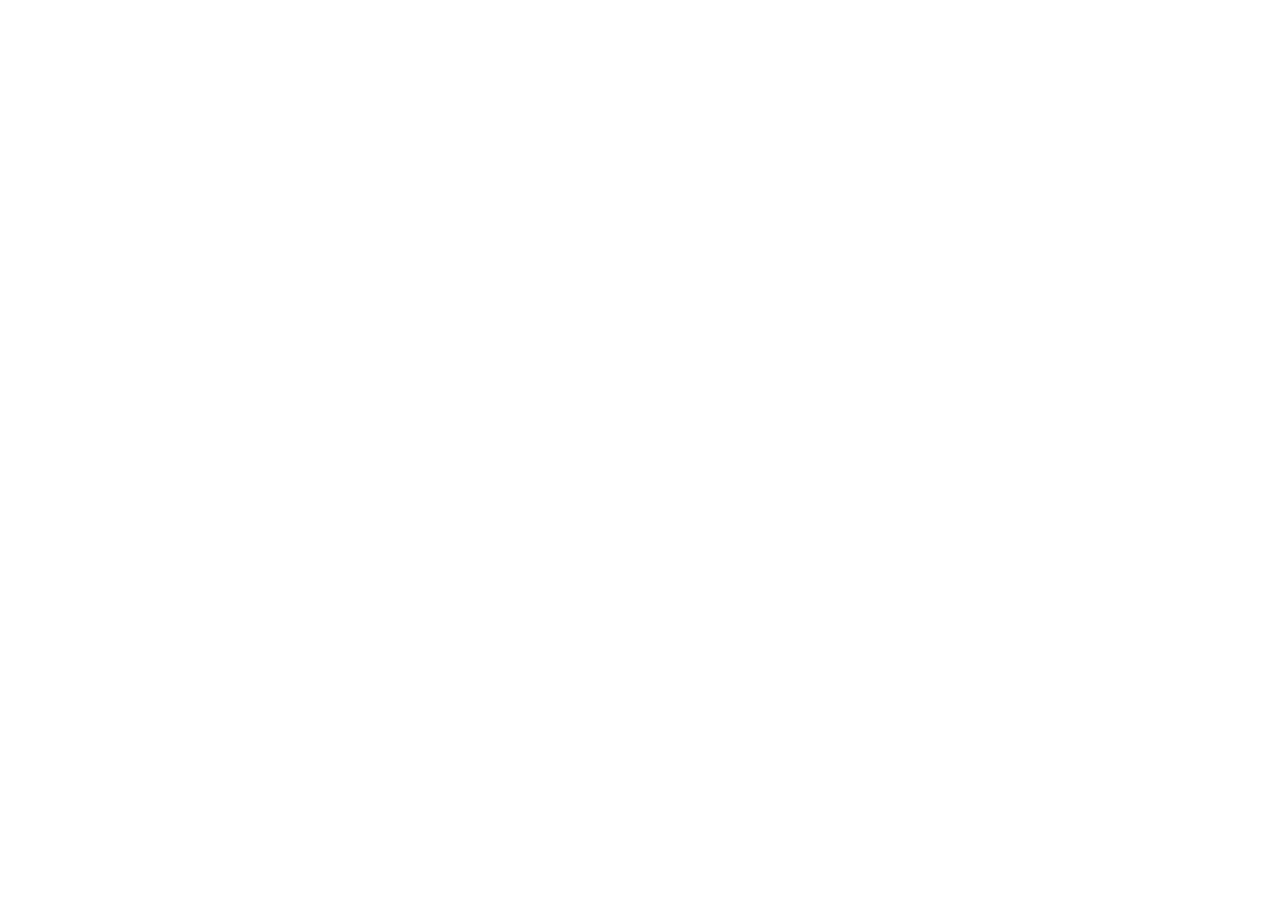
==== index.html @ dd06b10b "new icon" ====
<!DOCTYPE html>
<!--
	Author:   Nathan Brigmon @ Civic Analytics
    Date:     6/15/2015
    URL:      This file is located on the Civic Analytics Google Drive
	Comments: Downtown Austin Business Analysis
-->
<html>
	<head>
		<title>Downtown Austin Analysis</title>
		<meta charset="utf-8" />
		<link rel="stylesheet" href="//cdnjs.cloudflare.com/ajax/libs/leaflet/0.7.3/leaflet.css" />
		<link rel="stylesheet" type="text/css" href="css/own_style.css">

  		<link rel="icon" href="pictures/logo_icon.png" type="image/png">
		<script src="//code.jquery.com/jquery-1.11.1.min.js"></script>
		<script src="//cdnjs.cloudflare.com/ajax/libs/leaflet/0.7.3/leaflet.js"></script>
		<script src="js/leaflet-hash.js"></script>
		<script src="js/Autolinker.min.js"></script>
		<meta name="viewport" content="initial-scale=1.0, user-scalable=no" />
	</head>
	<body>
		<div id='waiting'>
 			<div class="spinner">
				<div class="rect1"></div>
			  	<div class="rect2"></div>
			  	<div class="rect3"></div>
			  	<div class="rect4"></div>
			  	<div class="rect5"></div>
			</div>
			<h4><span id='loadPercent'>0</span>%<h4>
	 		<h4>Loading</h4>
	 		<!-- <h4>Average wait time: 30 seconds</h4> -->
 		</div>
		<div id="map"></div>
		<div id="infoWindow" class="info legend"></div>
		<script>
            var uploadedData = 10;
            $("#loadPercent").html(uploadedData);
		</script>
		<script src="data/downtown_blocks.js"></script>
		<script type="text/javascript"> 		uploadedData += 50;	 $("#loadPercent").html(uploadedData);		</script>
		<script>
		
				$("div#waiting").fadeOut("slow", function() {
				    // $(this).remove();
				});
		var map = L.map('map', {
		    center: [30.2715193,-97.7471358],
		    zoom: 14,
			zoomControl:true, 
			maxZoom:18
		});
		var hash = new L.Hash(map);
		var additional_attrib = 'created w. <a href="https://github.com/geolicious/qgis2leaf" target ="_blank">qgis2leaf</a> by <a href="http://www.geolicious.de" target ="_blank">Geolicious</a> & contributors<br>';

		var basemap_0 = L.tileLayer('http://a.tile.stamen.com/toner/{z}/{x}/{y}.png', { 
			attribution: additional_attrib + 'Map tiles by <a href="http://stamen.com">Stamen Design</a>, <a href="http://creativecommons.org/licenses/by/3.0">CC BY 3.0</a> &mdash; Map data: &copy; <a href="http://openstreetmap.org">OpenStreetMap</a> contributors,<a href="http://creativecommons.org/licenses/by-sa/2.0/">CC-BY-SA</a>'
		});	
		var basemap_1 = L.tileLayer('http://{s}.tile.openstreetmap.org/{z}/{x}/{y}.png', { 
			attribution: additional_attrib + '&copy; <a href="http://openstreetmap.org">OpenStreetMap</a> contributors,<a href="http://creativecommons.org/licenses/by-sa/2.0/">CC-BY-SA</a>'});		
		var basemap_2 = L.tileLayer('http://{s}.www.toolserver.org/tiles/bw-mapnik/{z}/{x}/{y}.png', { 
			attribution: additional_attrib + '&copy; <a href="http://openstreetmap.org">OpenStreetMap</a> contributors,<a href="http://creativecommons.org/licenses/by-sa/2.0/">CC-BY-SA</a>'});
		var basemap_3 = L.tileLayer('http://otile1.mqcdn.com/tiles/1.0.0/sat/{z}/{x}/{y}.jpg', { 
			attribution: additional_attrib + 'Tiles Courtesy of <a href="http://www.mapquest.com/">MapQuest</a>'+
						' &mdash; Portions Courtesy NASA/JPL-Caltech and U.S. Depart. of Agriculture, Farm Service Agency'});
		basemap_0.addTo(map);


		function popup_downtown_info(feature, layer) {					
			var popupContent = '<table>'+
			'<tr><th scope="row">Block ID</th><td>' + Autolinker.link(String(feature.properties['GEOID'])) + 
			'<tr><th scope="row">Total Employees:</th><td>' + Autolinker.link(String(feature.properties['NAMELSAD'])) + 
			'</td></tr><tr><th scope="row">Total Businesses:</th><td>' + Autolinker.link(String(feature.properties['County'])) + 
			'</td></tr><tr><th scope="row">Top 5 Employers:</th><td>' + Autolinker.link(String(feature.properties['HD01_VD01'])) + 
			'</td></tr></table>';
			layer.bindPopup(popupContent);
		}

		var county_group = new L.featureGroup([]);
						
		//labels - shape
		var exp_downtown_blocks = new L.geoJson(downtown_blocks,{
			onEachFeature: onEachDowntownBlock,
			style: function (feature) {
					return ({	color: '#333333',
								fillColor: getBlockColor(feature.properties.SUMJobs),
								weight: 1,
								opacity: 0.7,
								fillOpacity: 0.5
							});
				}
			});
				function getBlockColor(d) {
				    return d > 2000 	? '#081E59' :
				           d > 1000  	? '#225EA8' :
				           d > 500  	? '#41B7C4' :
				           d > 100  	? '#C6E8B3' :
				                      '#ffffd9' ;

				}

				function onEachDowntownBlock(feature, layer) {
				    layer.on({
				        mouseover: highlightFeature,
				        mouseout: highlightReset,
				        click: zoomToFeature
				    });
				}

				function zoomToFeature(e) {
				    map.fitBounds(e.target.getBounds());
				}
				function highlightReset(e) {
				  	$("#infoWindow").css("opacity", 0);
				    exp_downtown_blocks.resetStyle(e.target);

				}
				function highlightFeature(e) {
					var infoWindow = document.getElementById("infoWindow");
				  	$("#infoWindow").css("opacity", 1);
				  	infoWindow.innerHTML = '<table>'+
						'<tr><th scope="row">Block ID:</th><td>' + e.target.feature.properties.id  + 
						'<tr><th scope="row">Total Employees:</th><td>' + e.target.feature.properties.SUMJobs  + 
						'</td></tr><tr><th scope="row">Total Businesses:</th><td>' + e.target.feature.properties.COUNT  + 
						'</td></tr><tr><th scope="row">Top 5 Employers:</th><td>' + e.target.feature.properties.HTML_TXT  + 
						'</td></tr></table>';
				  
				    var layer = e.target;

				    layer.setStyle({
				        weight: 5,
				        color: '#333333'
				        // dashArray: '5, 5, 5, 5',
				        // fillOpacity: 0.7
				    });

				    if (!L.Browser.ie && !L.Browser.opera) {
				        layer.bringToFront();
				    }
				}



		var title = new L.Control();
		title.onAdd = function (map) {
			this._div = L.DomUtil.create('div', 'info'); // create a div with a class "info"
			this.update();
			return this._div;
		};
		title.update = function () {
			this._div.innerHTML = '<img style="float:left" class="civicLogo" src="pictures/logo_web.png" /><div style="float:right">'+
									'<h2>Downtown Austin Explorer</h2>Employers and Employees'
		};
		title.addTo(map);
		
		exp_downtown_blocks.addTo(map)
	
		/////////////////////////////
		//legend
		var legend = L.control({position: 'bottomright'});
		legend.onAdd = function (map) {
			var div = L.DomUtil.create('div', 'info legend');
			div.innerHTML = "<h3>Employees per Block</h3><table>"+
				"<tr><td><i style='background:#ffffd9'></i> 0 - 100</td></tr>"+
				"<tr><td><i style='background:#C6E8B3'></i> 100 - 500</td></tr>"+
				"<tr><td><i style='background:#41B7C4'></i> 500 - 1,000</td></tr>"+
				"<tr><td><i style='background:#225EA8'></i> 1,000 - 2,000</td></tr>"+
				"<tr><td><i style='background:#081E59'></i> 2,000 +</td></tr>"+
				"</table>";
 			return div;
		};
		legend.addTo(map);

	var baseMaps = {
		'Stamen Toner': basemap_0,
		'OSM Standard': basemap_1,
		'MapQuestOpen Aerial': basemap_3
	};
		L.control.layers(baseMaps,{
				"Downtown City Blocks <i id='tractN'></i>": exp_downtown_blocks },

				{collapsed:false}).addTo(map);
		L.control.scale({options: {position: 'bottomleft',maxWidth: 100,metric: true,imperial: false,updateWhenIdle: false}}).addTo(map);

	</script>
</body>
</html>
---- css/own_style.css ----
body {
	padding: 0;
	margin: 0;
}
html, body, #map {
	height: 100%;
	width: 100%;
	padding: 0;
	margin: 0;
}
th {
	text-align: left;
	vertical-align: top;
}
.info {
	padding: 6px 8px;
	font: 14px/16px Arial, Helvetica, sans-serif;
	background: white;
	background: rgba(255,255,255,0.8);
	box-shadow: 0 0 15px rgba(0,0,0,0.2);
	border-radius: 5px;
}
.info h2 {
	margin: 0 0 5px;
	color: #777;
}
.locator{
  width: 182px;
  text-align: center;
}
.locator h4{
  margin: 4px;
}
.locator button{
  margin: 4px; 
}
.leaflet-container {
	background: #fff;
}
 	#infoWindow{
 		left:10px;
 		bottom:42px;
 		z-index:99;
 		position:absolute;
 		background-color:white;
		opacity:0;
	   	transition: opacity .25s ease-in-out;
	   	-moz-transition: opacity .25s ease-in-out;
	   	-webkit-transition: opacity .25s ease-in-out;
 	}

	.leaflet-control-layers-overlays i {
	    width: 10px;
	    height: 10px;
	    float: right;
	    margin: 3px 0px 0px 10px;
	}


	/*  LEGEND Details */
	.legend i {
	    width: 18px;
	    height: 18px;
	    float: left;
	    margin-right: 8px;
	    opacity: 0.65;
	    border: 1px solid #111111;
	}
	.legend b {
		width: 10px;
		height: 10px;
		border-radius: 50%;
		float: left;
		margin: 3px 8px 0px 7px;
		opacity: 1;
		border: 1px solid #111;
		margin-left: 5px;
	}
	.legend h3{
		margin-top: 6px;
		text-align: center;
		margin-bottom: 6px;
	}
	/*  Logo and Header Details */
	.civicLogo{
		height:37px;
		width: auto;
	}
 	
 	#infoWindow{
 		left:10px;
 		bottom:42px;
 		z-index:99;
 		position:absolute;
 		background-color:white;
		opacity:0;
	   	transition: opacity .25s ease-in-out;
	   	-moz-transition: opacity .25s ease-in-out;
	   	-webkit-transition: opacity .25s ease-in-out;
 	}

 	/***Loader**/
 	#waiting{

 	}
 	#waiting  h4{
 		text-align: center
 	}
 	#assessmentDropDown{

  		margin-top: 5px;
  		margin-bottom: 10px;
	}
 	.spinner {
	  margin: 30px auto;
	  width: 50px;
	  height: 30px;
	  text-align: center;
	  font-size: 10px;
	}

	.spinner > div {
	  background-color: #333;
	  height: 50%;
	  width: 6px;
	  display: inline-block;
	  
	  -webkit-animation: stretchdelay 1.2s infinite ease-in-out;
	  animation: stretchdelay 1.2s infinite ease-in-out;
	}

	.spinner .rect2 {
	  -webkit-animation-delay: -1.1s;
	  animation-delay: -1.1s;
	}

	.spinner .rect3 {
	  -webkit-animation-delay: -1.0s;
	  animation-delay: -1.0s;
	}

	.spinner .rect4 {
	  -webkit-animation-delay: -0.9s;
	  animation-delay: -0.9s;
	}

	.spinner .rect5 {
	  -webkit-animation-delay: -0.8s;
	  animation-delay: -0.8s;
	}

	@-webkit-keyframes stretchdelay {
	  0%, 40%, 100% { -webkit-transform: scaleY(0.4) }  
	  20% { -webkit-transform: scaleY(1.0) }
	}

	@keyframes stretchdelay {
	  0%, 40%, 100% { 
	    transform: scaleY(0.4);
	    -webkit-transform: scaleY(0.4);
	  }  20% { 
	    transform: scaleY(1.0);
	    -webkit-transform: scaleY(1.0);
	  }
	}
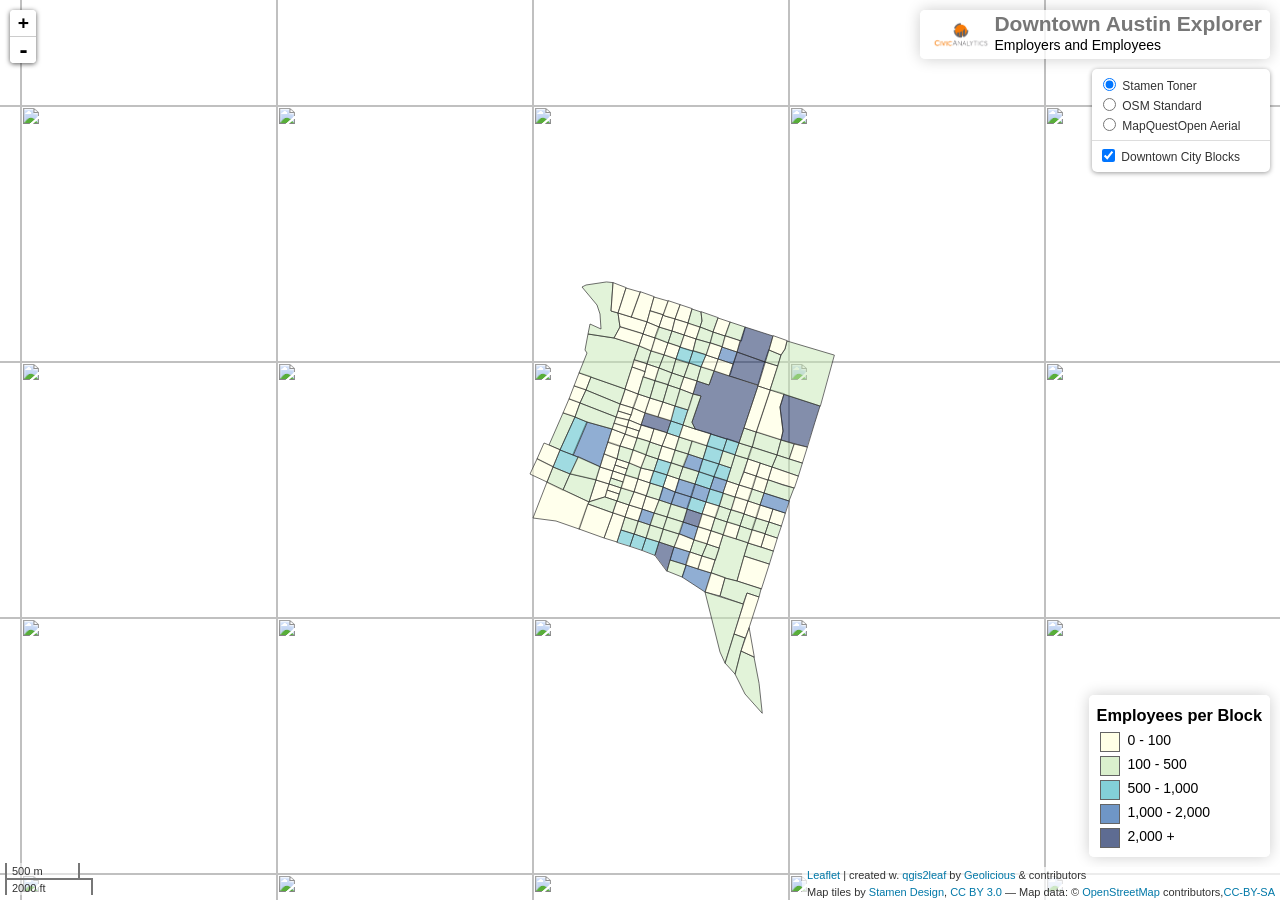
==== commit 00c52500: "new leaflet versioning" ====
--- a/index.html
+++ b/index.html
@@ -2,19 +2,19 @@
 <!--
 	Author:   Nathan Brigmon @ Civic Analytics
     Date:     6/15/2015
-    URL:      This file is located on the Civic Analytics Google Drive
+    URL:      This file is located on GitHub
 	Comments: Downtown Austin Business Analysis
+    Update:   7/15/2015
 -->
 <html>
 	<head>
 		<title>Downtown Austin Analysis</title>
 		<meta charset="utf-8" />
-		<link rel="stylesheet" href="//cdnjs.cloudflare.com/ajax/libs/leaflet/0.7.3/leaflet.css" />
+		<link rel="stylesheet" type="text/css" href="css/leaflet.css" />
 		<link rel="stylesheet" type="text/css" href="css/own_style.css">
-
-  		<link rel="icon" href="pictures/logo_icon.png" type="image/png">
+  		<link rel="icon" type="image/png" href="/pictures/test.png" />
 		<script src="//code.jquery.com/jquery-1.11.1.min.js"></script>
-		<script src="//cdnjs.cloudflare.com/ajax/libs/leaflet/0.7.3/leaflet.js"></script>
+		<script src="js/leaflet.js"></script>
 		<script src="js/leaflet-hash.js"></script>
 		<script src="js/Autolinker.min.js"></script>
 		<meta name="viewport" content="initial-scale=1.0, user-scalable=no" />
--- a/css/leaflet.css
+++ b/css/leaflet.css
@@ -0,0 +1,511 @@
+/* required styles */
+
+.leaflet-pane,
+.leaflet-tile,
+.leaflet-marker-icon,
+.leaflet-marker-shadow,
+.leaflet-tile-container,
+.leaflet-map-pane svg,
+.leaflet-map-pane canvas,
+.leaflet-zoom-box,
+.leaflet-image-layer,
+.leaflet-layer {
+	position: absolute;
+	left: 0;
+	top: 0;
+	}
+.leaflet-container {
+	overflow: hidden;
+	-ms-touch-action: none;
+	touch-action: none;
+	}
+.leaflet-tile,
+.leaflet-marker-icon,
+.leaflet-marker-shadow {
+	-webkit-user-select: none;
+	   -moz-user-select: none;
+	        user-select: none;
+	  -webkit-user-drag: none;
+	}
+/* Safari renders non-retina tile on retina better with this, but Chrome is worse */
+.leaflet-safari .leaflet-tile {
+	image-rendering: -webkit-optimize-contrast;
+	}
+/* hack that prevents hw layers "stretching" when loading new tiles */
+.leaflet-safari .leaflet-tile-container {
+	width: 1600px;
+	height: 1600px;
+	-webkit-transform-origin: 0 0;
+	}
+.leaflet-marker-icon,
+.leaflet-marker-shadow {
+	display: block;
+	}
+/* .leaflet-container svg: reset svg max-width decleration shipped in Joomla! (joomla.org) 3.x */
+/* .leaflet-container img: map is broken in FF if you have max-width: 100% on tiles */
+.leaflet-container .leaflet-overlay-pane svg,
+.leaflet-container .leaflet-tile-pane img {
+	max-width: none !important;
+	}
+/* stupid Android 2 doesn't understand "max-width: none" properly */
+.leaflet-container img.leaflet-image-layer {
+	max-width: 15000px !important;
+	}
+.leaflet-tile {
+	filter: inherit;
+	visibility: hidden;
+	}
+.leaflet-tile-loaded {
+	visibility: inherit;
+	}
+.leaflet-zoom-box {
+	width: 0;
+	height: 0;
+	-moz-box-sizing: border-box;
+	     box-sizing: border-box;
+	z-index: 8;
+	}
+/* workaround for https://bugzilla.mozilla.org/show_bug.cgi?id=888319 */
+.leaflet-overlay-pane svg {
+	-moz-user-select: none;
+	}
+
+.leaflet-pane         { z-index: 400; }
+
+.leaflet-tile-pane    { z-index: 200; }
+.leaflet-overlay-pane { z-index: 400; }
+.leaflet-shadow-pane  { z-index: 500; }
+.leaflet-marker-pane  { z-index: 600; }
+.leaflet-popup-pane   { z-index: 700; }
+
+.leaflet-map-pane canvas { z-index: 100; }
+.leaflet-map-pane svg    { z-index: 200; }
+
+.leaflet-vml-shape {
+	width: 1px;
+	height: 1px;
+	}
+.lvml {
+	behavior: url(#default#VML);
+	display: inline-block;
+	position: absolute;
+	}
+
+
+/* control positioning */
+
+.leaflet-control {
+	position: relative;
+	z-index: 7;
+	pointer-events: auto;
+	}
+.leaflet-top,
+.leaflet-bottom {
+	position: absolute;
+	z-index: 1000;
+	pointer-events: none;
+	}
+.leaflet-top {
+	top: 0;
+	}
+.leaflet-right {
+	right: 0;
+	}
+.leaflet-bottom {
+	bottom: 0;
+	}
+.leaflet-left {
+	left: 0;
+	}
+.leaflet-control {
+	float: left;
+	clear: both;
+	}
+.leaflet-right .leaflet-control {
+	float: right;
+	}
+.leaflet-top .leaflet-control {
+	margin-top: 10px;
+	}
+.leaflet-bottom .leaflet-control {
+	margin-bottom: 10px;
+	}
+.leaflet-left .leaflet-control {
+	margin-left: 10px;
+	}
+.leaflet-right .leaflet-control {
+	margin-right: 10px;
+	}
+
+
+/* zoom and fade animations */
+
+.leaflet-fade-anim .leaflet-tile {
+	will-change: opacity;
+	}
+.leaflet-fade-anim .leaflet-popup {
+	opacity: 0;
+	-webkit-transition: opacity 0.2s linear;
+	   -moz-transition: opacity 0.2s linear;
+	     -o-transition: opacity 0.2s linear;
+	        transition: opacity 0.2s linear;
+	}
+.leaflet-fade-anim .leaflet-map-pane .leaflet-popup {
+	opacity: 1;
+	}
+.leaflet-zoom-animated {
+	-webkit-transform-origin: 0 0;
+	    -ms-transform-origin: 0 0;
+	        transform-origin: 0 0;
+	}
+.leaflet-zoom-anim .leaflet-zoom-animated {
+	will-change: transform;
+	}
+.leaflet-zoom-anim .leaflet-zoom-animated {
+	-webkit-transition: -webkit-transform 0.25s cubic-bezier(0,0,0.25,1);
+	   -moz-transition:    -moz-transform 0.25s cubic-bezier(0,0,0.25,1);
+	     -o-transition:      -o-transform 0.25s cubic-bezier(0,0,0.25,1);
+	        transition:         transform 0.25s cubic-bezier(0,0,0.25,1);
+	}
+.leaflet-zoom-anim .leaflet-tile,
+.leaflet-pan-anim .leaflet-tile {
+	-webkit-transition: none;
+	   -moz-transition: none;
+	     -o-transition: none;
+	        transition: none;
+	}
+
+.leaflet-zoom-anim .leaflet-zoom-hide {
+	visibility: hidden;
+	}
+
+
+/* cursors */
+
+.leaflet-interactive {
+	cursor: pointer;
+	}
+.leaflet-grab {
+	cursor: -webkit-grab;
+	cursor:    -moz-grab;
+	}
+.leaflet-crosshair,
+.leaflet-crosshair .leaflet-interactive {
+	cursor: crosshair;
+	}
+.leaflet-popup-pane,
+.leaflet-control {
+	cursor: auto;
+	}
+.leaflet-dragging .leaflet-grab,
+.leaflet-dragging .leaflet-grab .leaflet-interactive,
+.leaflet-dragging .leaflet-marker-draggable {
+	cursor: move;
+	cursor: -webkit-grabbing;
+	cursor:    -moz-grabbing;
+	}
+
+
+/* visual tweaks */
+
+.leaflet-container {
+	background: #ddd;
+	outline: 0;
+	}
+.leaflet-container a {
+	color: #0078A8;
+	}
+.leaflet-container a.leaflet-active {
+	outline: 2px solid orange;
+	}
+.leaflet-zoom-box {
+	border: 2px dotted #38f;
+	background: rgba(255,255,255,0.5);
+	}
+
+
+/* general typography */
+.leaflet-container {
+	font: 12px/1.5 "Helvetica Neue", Arial, Helvetica, sans-serif;
+	}
+
+
+/* general toolbar styles */
+
+.leaflet-bar {
+	box-shadow: 0 1px 5px rgba(0,0,0,0.65);
+	border-radius: 4px;
+	}
+.leaflet-bar a,
+.leaflet-bar a:hover {
+	background-color: #fff;
+	border-bottom: 1px solid #ccc;
+	width: 26px;
+	height: 26px;
+	line-height: 26px;
+	display: block;
+	text-align: center;
+	text-decoration: none;
+	color: black;
+	}
+.leaflet-bar a,
+.leaflet-control-layers-toggle {
+	background-position: 50% 50%;
+	background-repeat: no-repeat;
+	display: block;
+	}
+.leaflet-bar a:hover {
+	background-color: #f4f4f4;
+	}
+.leaflet-bar a:first-child {
+	border-top-left-radius: 4px;
+	border-top-right-radius: 4px;
+	}
+.leaflet-bar a:last-child {
+	border-bottom-left-radius: 4px;
+	border-bottom-right-radius: 4px;
+	border-bottom: none;
+	}
+.leaflet-bar a.leaflet-disabled {
+	cursor: default;
+	background-color: #f4f4f4;
+	color: #bbb;
+	}
+
+.leaflet-touch .leaflet-bar a {
+	width: 30px;
+	height: 30px;
+	line-height: 30px;
+	}
+
+
+/* zoom control */
+
+.leaflet-control-zoom-in,
+.leaflet-control-zoom-out {
+	font: bold 18px 'Lucida Console', Monaco, monospace;
+	text-indent: 1px;
+	}
+.leaflet-control-zoom-out {
+	font-size: 20px;
+	}
+
+.leaflet-touch .leaflet-control-zoom-in {
+	font-size: 22px;
+	}
+.leaflet-touch .leaflet-control-zoom-out {
+	font-size: 24px;
+	}
+
+
+/* layers control */
+
+.leaflet-control-layers {
+	box-shadow: 0 1px 5px rgba(0,0,0,0.4);
+	background: #fff;
+	border-radius: 5px;
+	}
+.leaflet-control-layers-toggle {
+	background-image: url(images/layers.png);
+	width: 36px;
+	height: 36px;
+	}
+.leaflet-retina .leaflet-control-layers-toggle {
+	background-image: url(images/layers-2x.png);
+	background-size: 26px 26px;
+	}
+.leaflet-touch .leaflet-control-layers-toggle {
+	width: 44px;
+	height: 44px;
+	}
+.leaflet-control-layers .leaflet-control-layers-list,
+.leaflet-control-layers-expanded .leaflet-control-layers-toggle {
+	display: none;
+	}
+.leaflet-control-layers-expanded .leaflet-control-layers-list {
+	display: block;
+	position: relative;
+	}
+.leaflet-control-layers-expanded {
+	padding: 6px 10px 6px 6px;
+	color: #333;
+	background: #fff;
+	}
+.leaflet-control-layers-scrollbar {
+	overflow-y: scroll;
+	padding-right: 5px;
+	}
+.leaflet-control-layers-selector {
+	margin-top: 2px;
+	position: relative;
+	top: 1px;
+	}
+.leaflet-control-layers label {
+	display: block;
+	}
+.leaflet-control-layers-separator {
+	height: 0;
+	border-top: 1px solid #ddd;
+	margin: 5px -10px 5px -6px;
+	}
+
+
+/* attribution and scale controls */
+
+.leaflet-container .leaflet-control-attribution {
+	background: #fff;
+	background: rgba(255, 255, 255, 0.7);
+	margin: 0;
+	}
+.leaflet-control-attribution,
+.leaflet-control-scale-line {
+	padding: 0 5px;
+	color: #333;
+	}
+.leaflet-control-attribution a {
+	text-decoration: none;
+	}
+.leaflet-control-attribution a:hover {
+	text-decoration: underline;
+	}
+.leaflet-container .leaflet-control-attribution,
+.leaflet-container .leaflet-control-scale {
+	font-size: 11px;
+	}
+.leaflet-left .leaflet-control-scale {
+	margin-left: 5px;
+	}
+.leaflet-bottom .leaflet-control-scale {
+	margin-bottom: 5px;
+	}
+.leaflet-control-scale-line {
+	border: 2px solid #777;
+	border-top: none;
+	line-height: 1.1;
+	padding: 2px 5px 1px;
+	font-size: 11px;
+	white-space: nowrap;
+	overflow: hidden;
+	-moz-box-sizing: content-box;
+	     box-sizing: content-box;
+
+	background: #fff;
+	background: rgba(255, 255, 255, 0.5);
+	}
+.leaflet-control-scale-line:not(:first-child) {
+	border-top: 2px solid #777;
+	border-bottom: none;
+	margin-top: -2px;
+	}
+.leaflet-control-scale-line:not(:first-child):not(:last-child) {
+	border-bottom: 2px solid #777;
+	}
+
+.leaflet-touch .leaflet-control-attribution,
+.leaflet-touch .leaflet-control-layers,
+.leaflet-touch .leaflet-bar {
+	box-shadow: none;
+	}
+.leaflet-touch .leaflet-control-layers,
+.leaflet-touch .leaflet-bar {
+	border: 2px solid rgba(0,0,0,0.2);
+	background-clip: padding-box;
+	}
+
+
+/* popup */
+
+.leaflet-popup {
+	position: absolute;
+	text-align: center;
+	}
+.leaflet-popup-content-wrapper {
+	padding: 1px;
+	text-align: left;
+	border-radius: 12px;
+	}
+.leaflet-popup-content {
+	margin: 13px 19px;
+	line-height: 1.4;
+	}
+.leaflet-popup-content p {
+	margin: 18px 0;
+	}
+.leaflet-popup-tip-container {
+	margin: 0 auto;
+	width: 40px;
+	height: 20px;
+	position: relative;
+	overflow: hidden;
+	}
+.leaflet-popup-tip {
+	width: 17px;
+	height: 17px;
+	padding: 1px;
+
+	margin: -10px auto 0;
+
+	-webkit-transform: rotate(45deg);
+	   -moz-transform: rotate(45deg);
+	    -ms-transform: rotate(45deg);
+	     -o-transform: rotate(45deg);
+	        transform: rotate(45deg);
+	}
+.leaflet-popup-content-wrapper,
+.leaflet-popup-tip {
+	background: white;
+	color: #333;
+	box-shadow: 0 3px 14px rgba(0,0,0,0.4);
+	}
+.leaflet-container a.leaflet-popup-close-button {
+	position: absolute;
+	top: 0;
+	right: 0;
+	padding: 4px 4px 0 0;
+	border: none;
+	text-align: center;
+	width: 18px;
+	height: 14px;
+	font: 16px/14px Tahoma, Verdana, sans-serif;
+	color: #c3c3c3;
+	text-decoration: none;
+	font-weight: bold;
+	background: transparent;
+	}
+.leaflet-container a.leaflet-popup-close-button:hover {
+	color: #999;
+	}
+.leaflet-popup-scrolled {
+	overflow: auto;
+	border-bottom: 1px solid #ddd;
+	border-top: 1px solid #ddd;
+	}
+
+.leaflet-oldie .leaflet-popup-content-wrapper {
+	zoom: 1;
+	}
+.leaflet-oldie .leaflet-popup-tip {
+	width: 24px;
+	margin: 0 auto;
+
+	-ms-filter: "progid:DXImageTransform.Microsoft.Matrix(M11=0.70710678, M12=0.70710678, M21=-0.70710678, M22=0.70710678)";
+	filter: progid:DXImageTransform.Microsoft.Matrix(M11=0.70710678, M12=0.70710678, M21=-0.70710678, M22=0.70710678);
+	}
+.leaflet-oldie .leaflet-popup-tip-container {
+	margin-top: -1px;
+	}
+
+.leaflet-oldie .leaflet-control-zoom,
+.leaflet-oldie .leaflet-control-layers,
+.leaflet-oldie .leaflet-popup-content-wrapper,
+.leaflet-oldie .leaflet-popup-tip {
+	border: 1px solid #999;
+	}
+
+
+/* div icon */
+
+.leaflet-div-icon {
+	background: #fff;
+	border: 1px solid #666;
+	}
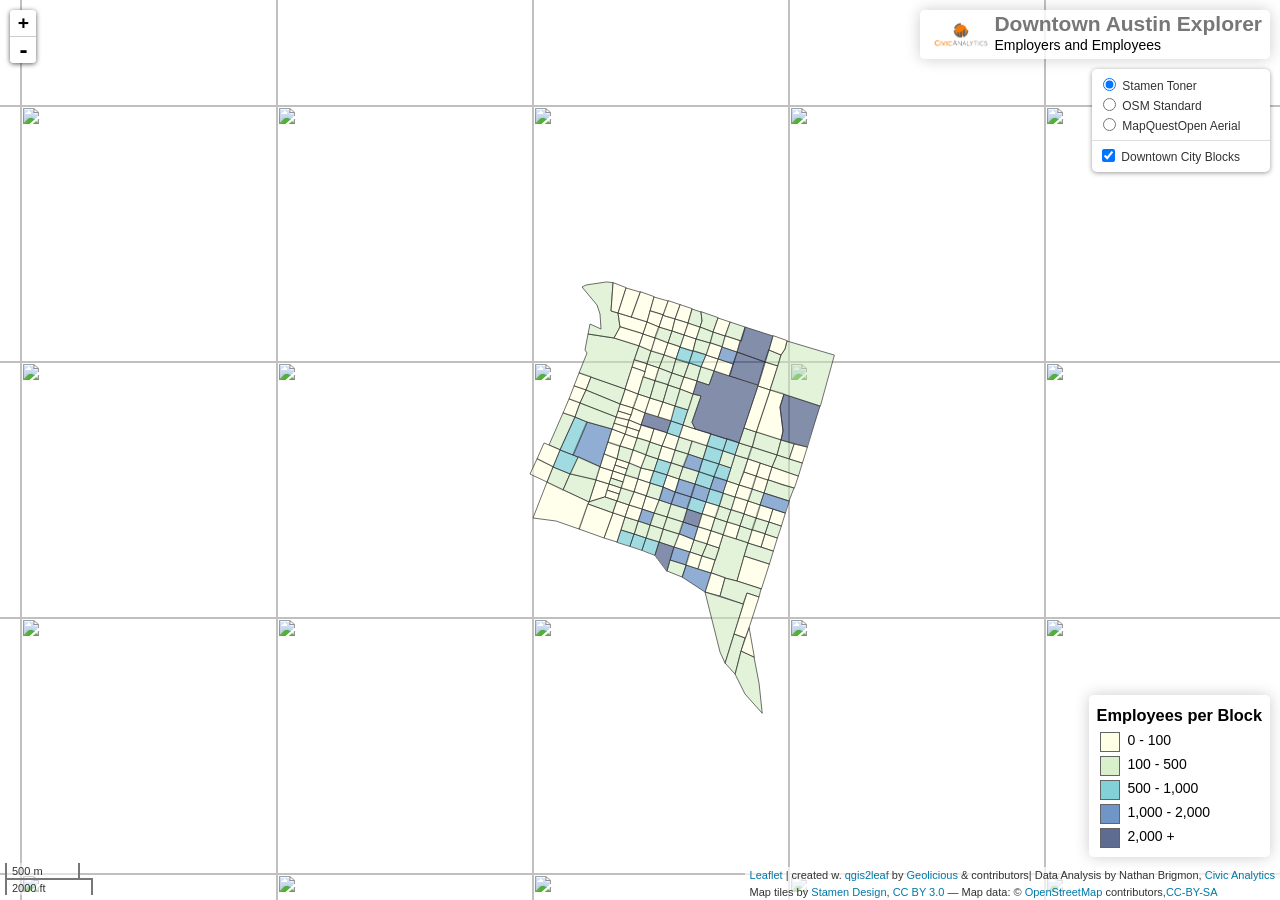
==== commit e3a5b3cb: "new leaflet versioning" ====
--- a/index.html
+++ b/index.html
@@ -52,7 +52,7 @@
 			maxZoom:18
 		});
 		var hash = new L.Hash(map);
-		var additional_attrib = 'created w. <a href="https://github.com/geolicious/qgis2leaf" target ="_blank">qgis2leaf</a> by <a href="http://www.geolicious.de" target ="_blank">Geolicious</a> & contributors<br>';
+		var additional_attrib = 'created w. <a href="https://github.com/geolicious/qgis2leaf" target ="_blank">qgis2leaf</a> by <a href="http://www.geolicious.de" target ="_blank">Geolicious</a> & contributors| Data Analysis by Nathan Brigmon, <a href="https://civicanalytics.com" target ="_blank">Civic Analytics</a><br>';
 
 		var basemap_0 = L.tileLayer('http://a.tile.stamen.com/toner/{z}/{x}/{y}.png', { 
 			attribution: additional_attrib + 'Map tiles by <a href="http://stamen.com">Stamen Design</a>, <a href="http://creativecommons.org/licenses/by/3.0">CC BY 3.0</a> &mdash; Map data: &copy; <a href="http://openstreetmap.org">OpenStreetMap</a> contributors,<a href="http://creativecommons.org/licenses/by-sa/2.0/">CC-BY-SA</a>'
--- a/css/own_style.css
+++ b/css/own_style.css
@@ -38,18 +38,6 @@
 .leaflet-container {
 	background: #fff;
 }
- 	#infoWindow{
- 		left:10px;
- 		bottom:42px;
- 		z-index:99;
- 		position:absolute;
- 		background-color:white;
-		opacity:0;
-	   	transition: opacity .25s ease-in-out;
-	   	-moz-transition: opacity .25s ease-in-out;
-	   	-webkit-transition: opacity .25s ease-in-out;
- 	}
-
 	.leaflet-control-layers-overlays i {
 	    width: 10px;
 	    height: 10px;
@@ -91,7 +79,7 @@
  	#infoWindow{
  		left:10px;
  		bottom:42px;
- 		z-index:99;
+ 		z-index:8999;
  		position:absolute;
  		background-color:white;
 		opacity:0;
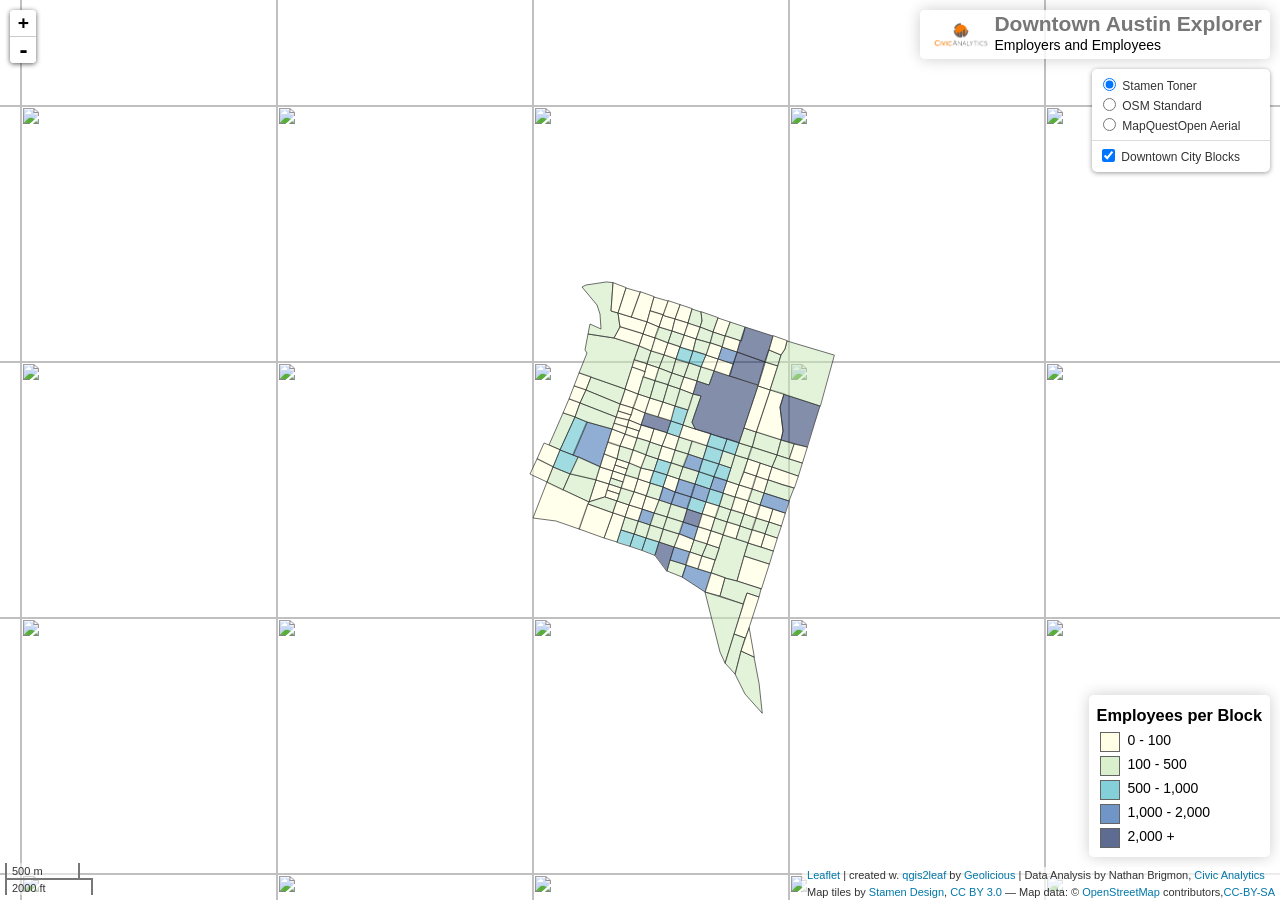
==== commit c1372624: "new leaflet versioning" ====
--- a/index.html
+++ b/index.html
@@ -52,7 +52,7 @@
 			maxZoom:18
 		});
 		var hash = new L.Hash(map);
-		var additional_attrib = 'created w. <a href="https://github.com/geolicious/qgis2leaf" target ="_blank">qgis2leaf</a> by <a href="http://www.geolicious.de" target ="_blank">Geolicious</a> & contributors| Data Analysis by Nathan Brigmon, <a href="https://civicanalytics.com" target ="_blank">Civic Analytics</a><br>';
+		var additional_attrib = 'created w. <a href="https://github.com/geolicious/qgis2leaf" target ="_blank">qgis2leaf</a> by <a href="http://www.geolicious.de" target ="_blank">Geolicious</a> | Data Analysis by Nathan Brigmon, <a href="//civicanalytics.com/team/" target ="_blank">Civic Analytics</a><br>';
 
 		var basemap_0 = L.tileLayer('http://a.tile.stamen.com/toner/{z}/{x}/{y}.png', { 
 			attribution: additional_attrib + 'Map tiles by <a href="http://stamen.com">Stamen Design</a>, <a href="http://creativecommons.org/licenses/by/3.0">CC BY 3.0</a> &mdash; Map data: &copy; <a href="http://openstreetmap.org">OpenStreetMap</a> contributors,<a href="http://creativecommons.org/licenses/by-sa/2.0/">CC-BY-SA</a>'
